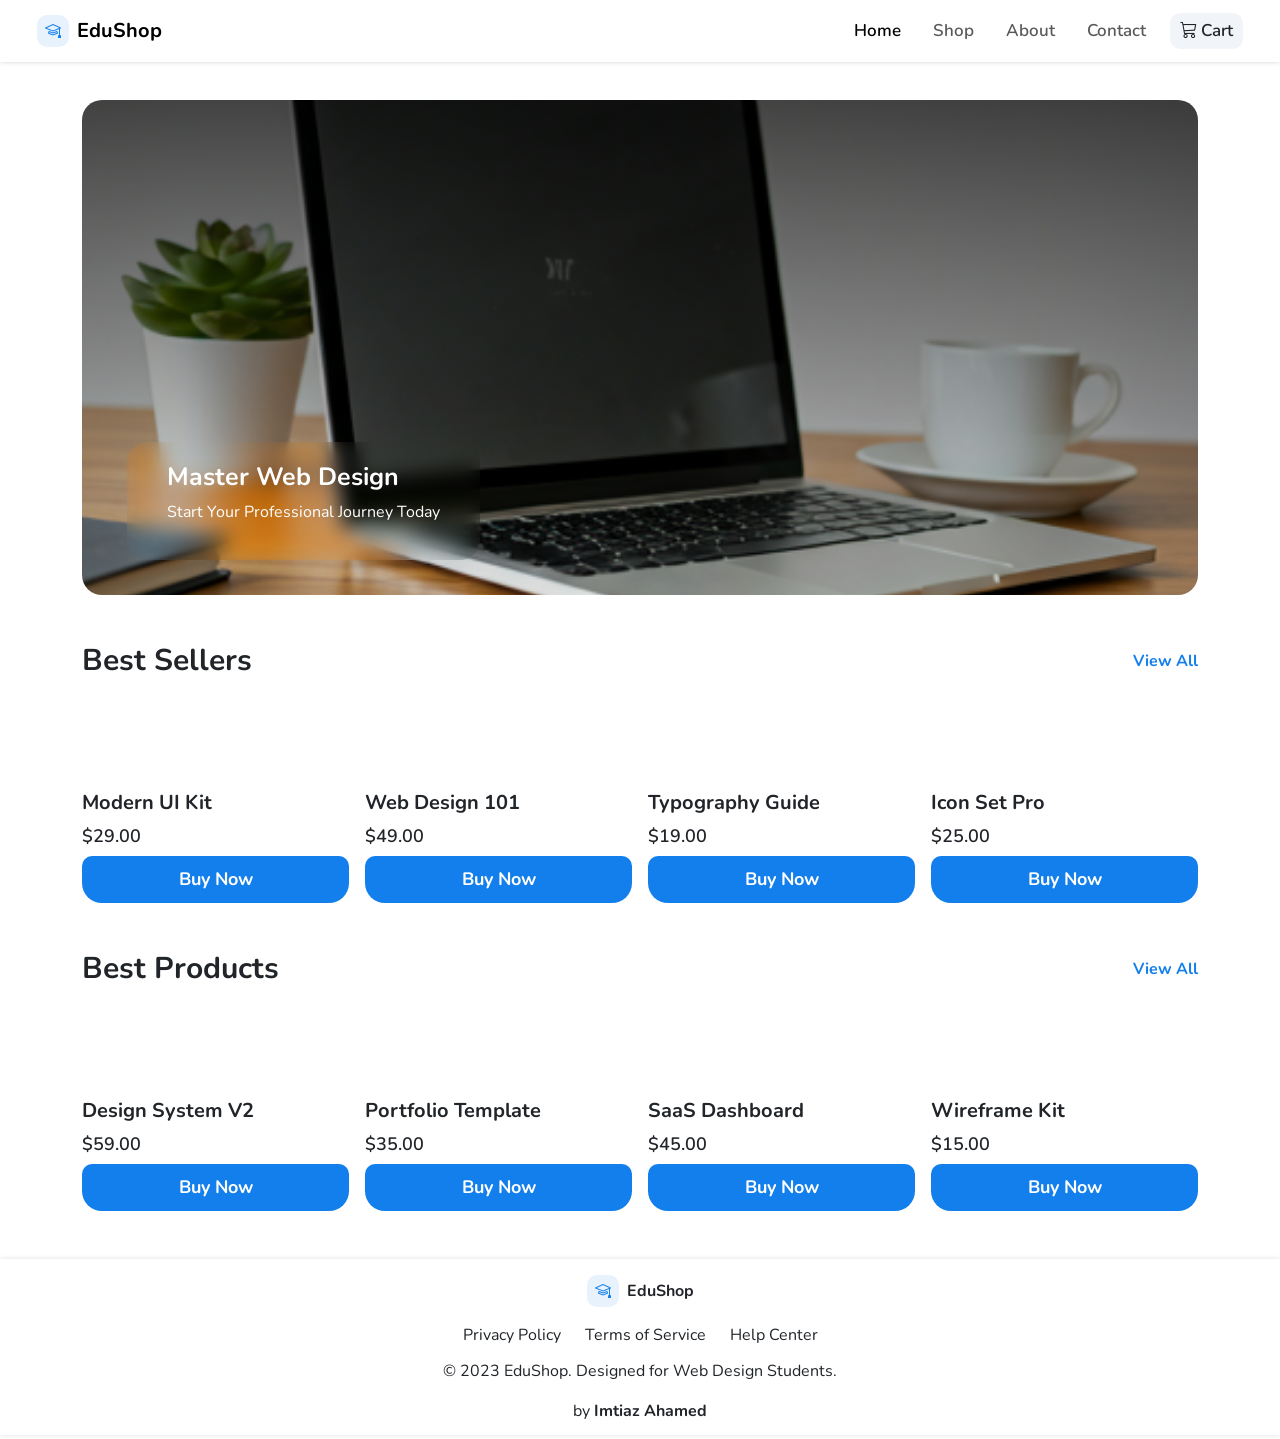
==== edushop-home-page.html @ 1912430d "home" ====
<!doctype html>
<html lang="en">

<head>
  <meta charset="utf-8">
  <meta name="viewport" content="width=device-width, initial-scale=1">
  <title>EduShop-Homepage</title>
  <link href="https://cdn.jsdelivr.net/npm/bootstrap@5.3.8/dist/css/bootstrap.min.css" rel="stylesheet"
    integrity="sha384-sRIl4kxILFvY47J16cr9ZwB07vP4J8+LH7qKQnuqkuIAvNWLzeN8tE5YBujZqJLB" crossorigin="anonymous">
  <!-- Custom CSS -->
  <link rel="stylesheet" href="style.css">
  <link rel="stylesheet" href="responsive.css">
</head>

<body>
  <header>
    <nav class="navbar navbar-expand-lg fixed-top">
      <div class="container-fluid">
        <div class="d-flex align-items-center justify-content-start gap-2">
          <a class="navbar-brand-logo" href="#"><i class="bi bi-mortarboard"></i></a>
          <a class="navbar-brand fw-bold" href="#">EduShop</a>
        </div>
        <button class="navbar-toggler" type="button" data-bs-toggle="collapse" data-bs-target="#navbarSupportedContent"
          aria-controls="navbarSupportedContent" aria-expanded="false" aria-label="Toggle navigation">
          <span class="navbar-toggler-icon"></span>
        </button>
        <div class="collapse navbar-collapse" id="navbarSupportedContent">
          <ul class="navbar-nav ms-auto mb-2 mb-lg-0 align-items-end gap-1 gap-md-3 align-items-md-center">
            <li class="nav-item">
              <a class="nav-link active" aria-current="page" href="#">Home</a>
            </li>
            <li class="nav-item">
              <a class="nav-link" href="#">Shop</a>
            </li>
            <li class="nav-item">
              <a class="nav-link" href="#">About</a>
            </li>
            <li class="nav-item">
              <a class="nav-link" href="#">Contact</a>
            </li>
            <li class="nav-item">
              <section class="d-flex align-items-center gap-1 cart-ti">
                <div class="icon"><i class="bi bi-cart3"></i></div>
                <div class="text">Cart</div>
              </section>
            </li>
          </ul>
        </div>
      </div>
    </nav>
  </header>
  <main>
    <section class="container mx-auto">
      <!-- banner -->
      <section class="banner">
        <section class="banner-wrapper">
          <div class="banner-img">
          </div>
          <div class="banner-text">
            <h1>Master Web Design</h1>
            <p>Start Your Professional Journey Today</p>
          </div>
        </section>
      </section>
      <!-- Best Sellers -->
      <section class="best-sellers mt-5">
        <div class="bs-heading d-flex align-items-center justify-content-between">
          <h1>Best Sellers</h1>
          <a href="#">View All</a>
        </div>
        <section class="row my-5 g-3">
          <div class="col-12 col-md-3">
            <div class="bs-card d-flex flex-column">
              <div class="overflow-hidden  rounded-4"><img
                  src="https://lh3.googleusercontent.com/aida-public/[base64]"
                  alt="" class="img-fluid "></div>
              <h1 class="mt-4">Modern UI Kit</h1>
              <p>$29.00</p>
              <a href="#">Buy Now</a>
            </div>
          </div>
          <div class="col-12 col-md-3">
            <div class="bs-card d-flex flex-column">
              <div class="overflow-hidden  rounded-4"><img
                  src="https://lh3.googleusercontent.com/aida-public/[base64]"
                  alt="" class="img-fluid "></div>
              <h1 class="mt-4">Web Design 101</h1>
              <p>$49.00</p>
              <a href="#">Buy Now</a>
            </div>
          </div>
          <div class="col-12 col-md-3">
            <div class="bs-card d-flex flex-column">
              <div class="overflow-hidden  rounded-4"><img
                  src="https://lh3.googleusercontent.com/aida-public/[base64]"
                  alt="" class="img-fluid "></div>
              <h1 class="mt-4">Typography Guide

              </h1>
              <p>$19.00</p>
              <a href="#">Buy Now</a>
            </div>
          </div>
          <div class="col-12 col-md-3">
            <div class="bs-card d-flex flex-column">
              <div class="overflow-hidden  rounded-4"><img
                  src="https://lh3.googleusercontent.com/aida-public/[base64]"
                  alt="" class="img-fluid "></div>
              <h1 class="mt-4">Icon Set Pro</h1>
              <p>$25.00</p>
              <a href="#">Buy Now</a>
            </div>
          </div>
        </section>
      </section>
      <!-- Best Products -->
      <section class="best-sellers mt-5">
        <div class="bs-heading d-flex align-items-center justify-content-between">
          <h1>Best Products</h1>
          <a href="#">View All</a>
        </div>
        <section class="row my-5 g-3">
          <div class="col-12 col-md-3">
            <div class="bs-card d-flex flex-column">
              <div class="overflow-hidden  rounded-4"><img
                  src="https://lh3.googleusercontent.com/aida-public/[base64]"
                  alt="" class="img-fluid "></div>
              <h1 class="mt-4">Design System V2</h1>
              <p>$59.00</p>
              <a href="#">Buy Now</a>
            </div>
          </div>
          <div class="col-12 col-md-3">
            <div class="bs-card d-flex flex-column">
              <div class="overflow-hidden  rounded-4"><img
                  src="https://lh3.googleusercontent.com/aida-public/[base64]"
                  alt="" class="img-fluid "></div>
              <h1 class="mt-4">Portfolio Template</h1>
              <p>$35.00</p>
              <a href="#">Buy Now</a>
            </div>
          </div>
          <div class="col-12 col-md-3">
            <div class="bs-card d-flex flex-column">
              <div class="overflow-hidden  rounded-4"><img
                  src="https://lh3.googleusercontent.com/aida-public/[base64]"
                  alt="" class="img-fluid "></div>
              <h1 class="mt-4">SaaS Dashboard

              </h1>
              <p>$45.00</p>
              <a href="#">Buy Now</a>
            </div>
          </div>
          <div class="col-12 col-md-3">
            <div class="bs-card d-flex flex-column">
              <div class="overflow-hidden  rounded-4"><img
                  src="https://lh3.googleusercontent.com/aida-public/[base64]"
                  alt="" class="img-fluid "></div>
              <h1 class="mt-4">Wireframe Kit</h1>
              <p>$15.00</p>
              <a href="#">Buy Now</a>
            </div>
          </div>
        </section>
      </section>
    </section>
  </main>
  <footer class="mt-5">
    <section class="container mx-auto py-3 text-center d-flex flex-column align-items-center gap-3">
       <div class="d-flex align-items-center justify-content-center gap-2">
          <a class="navbar-brand-logo" href="#"><i class="bi bi-mortarboard"></i></a>
          <a class="navbar-brand fw-bold" href="#">EduShop</a>
        </div>
        <div class="d-flex align-items-center justify-content-center gap-4 fl-list">
          <p>Privacy Policy</p>
          <p>Terms of Service</p>
          <p>Help Center</p>
        </div>
        <div class="footer-last">
          <p class="fl-p">© 2023 EduShop. Designed for Web Design Students. </p>
          <p> by <span class="fw-bold">Imtiaz Ahamed</span></p>
        </div>
    </section>
  </footer>








  <script src="https://cdn.jsdelivr.net/npm/bootstrap@5.3.8/dist/js/bootstrap.bundle.min.js"
    integrity="sha384-FKyoEForCGlyvwx9Hj09JcYn3nv7wiPVlz7YYwJrWVcXK/BmnVDxM+D2scQbITxI"
    crossorigin="anonymous"></script>
</body>

</html>
---- style.css ----
@import url("https://cdn.jsdelivr.net/npm/bootstrap-icons@1.13.1/font/bootstrap-icons.min.css");
@import url('https://fonts.googleapis.com/css2?family=Nunito:ital,wght@0,200..1000;1,200..1000&display=swap');
*{
    font-family: "Nunito", sans-serif;
}

:root{
    --primary:#137fec;
    --bg-primary:#e7f2fd;
    --bg-secondary:#f1f5f9;
}

main{
    margin-top: 100px;
}
.navbar-brand-logo{
    color: var(--primary);
    background-color: var(--bg-primary);
    padding: 4px 8px;
    border-radius: 10px;
}
.navbar{
    padding: 10px 25px;
    box-shadow: 0px 0px 5px rgba(0, 0, 0, 0.164);
    backdrop-filter: blur(15px) saturate(150%);
    -webkit-backdrop-filter: blur(15px) saturate(150%);
    background-color: rgba(255, 255, 255, 0.13);
}
header ul li{
    font-weight: 600;
    font-size: 17px;
}
.cart-ti{
    background-color: var(--bg-secondary);
    padding: 5px 10px;
    border-radius: 10px;
    max-width: fit-content;
}
/* banner */
.banner-wrapper{
    position: relative;
    height: 55vh;
    border-radius: 20px;
    margin-top: 20px;
}
.banner-img{
    background: linear-gradient(rgba(0,0,0,0.7), rgba(0,0,0,0.1)),
    url('img/unnamed.png');
    width: 100%;
    height: 55vh;
    background-position: center;
    background-size: cover;
    background-repeat: no-repeat;
    position: absolute;
    z-index: 1;
    border-radius: 20px;
}
.banner-text{
    position:absolute;
    z-index: 10;
    left: 4%;
    bottom: 7%;
    backdrop-filter: blur(10px) saturate(200%);
    padding: 20px 40px;
    border-radius: 20px;
    color: white;
}
.banner-text h1{
    font-size: 25px;
    font-weight: 700;
}

/* best seller */
.bs-heading h1{
    font-size: 30px;
    margin: 0;
    padding: 0;
    font-weight: 700;
}
.bs-heading a{
    text-decoration: none;
    color: var(--primary);
    font-weight: 700;
}
.bs-card{
    overflow: hidden;
    border-radius: 20px;
    inset: -20px;
}
.bs-card h1{
    font-size: 20px;
    font-weight: 700;
}
.bs-card p{
    font-size: 18px;
    font-weight: 600;
}
.bs-card a{
    font-size: 18px;
    font-weight: 700;
    text-decoration: none;
    background-color: var(--primary);
    color: white;
    padding: 10px 20px;
    border-radius: 10px;
    margin-top: -10px;
    text-align: center;
}
.bs-card img:hover{
    transform:scale(1.1);
    transition: 0.3s;
}
.bs-card img{
    transition: 0.3s;
}
.footer-last{
    margin-top: -20px;
    margin-bottom: -20px;
}
footer{
    box-shadow: 0px 0px 5px rgba(0, 0, 0, 0.13);
}
---- responsive.css ----
@media screen and (max-width:767px) {
    .navbar {
        padding: 5px 1px;
    }

    main {
        margin-top: 70px;
    }

    .navbar-toggler-icon {
        font-size: 10px;
    }

    .banner-wrapper {
        height: 15vh;
    }

    .banner-img {
        height: 15vh;
        border-radius: 10px;
    }

    .banner-text {
        padding: 10px 20px;
        border-radius: 10px;
    }

    .banner-text h1 {
        font-size: 15px;
        font-weight: 700;
        margin: 0;
        padding: 0;
    }

    .banner-text p {
        font-size: 10px;
        margin: 0;
        padding: 0;
    }

    .bs-heading h1 {
        font-size: 22px;
        margin: 0;
        padding: 0;
        font-weight: 700;

    }
    .fl-p{
        font-size: 10px;
    }
    .fl-list p{
        font-size: 12px;
    }
}
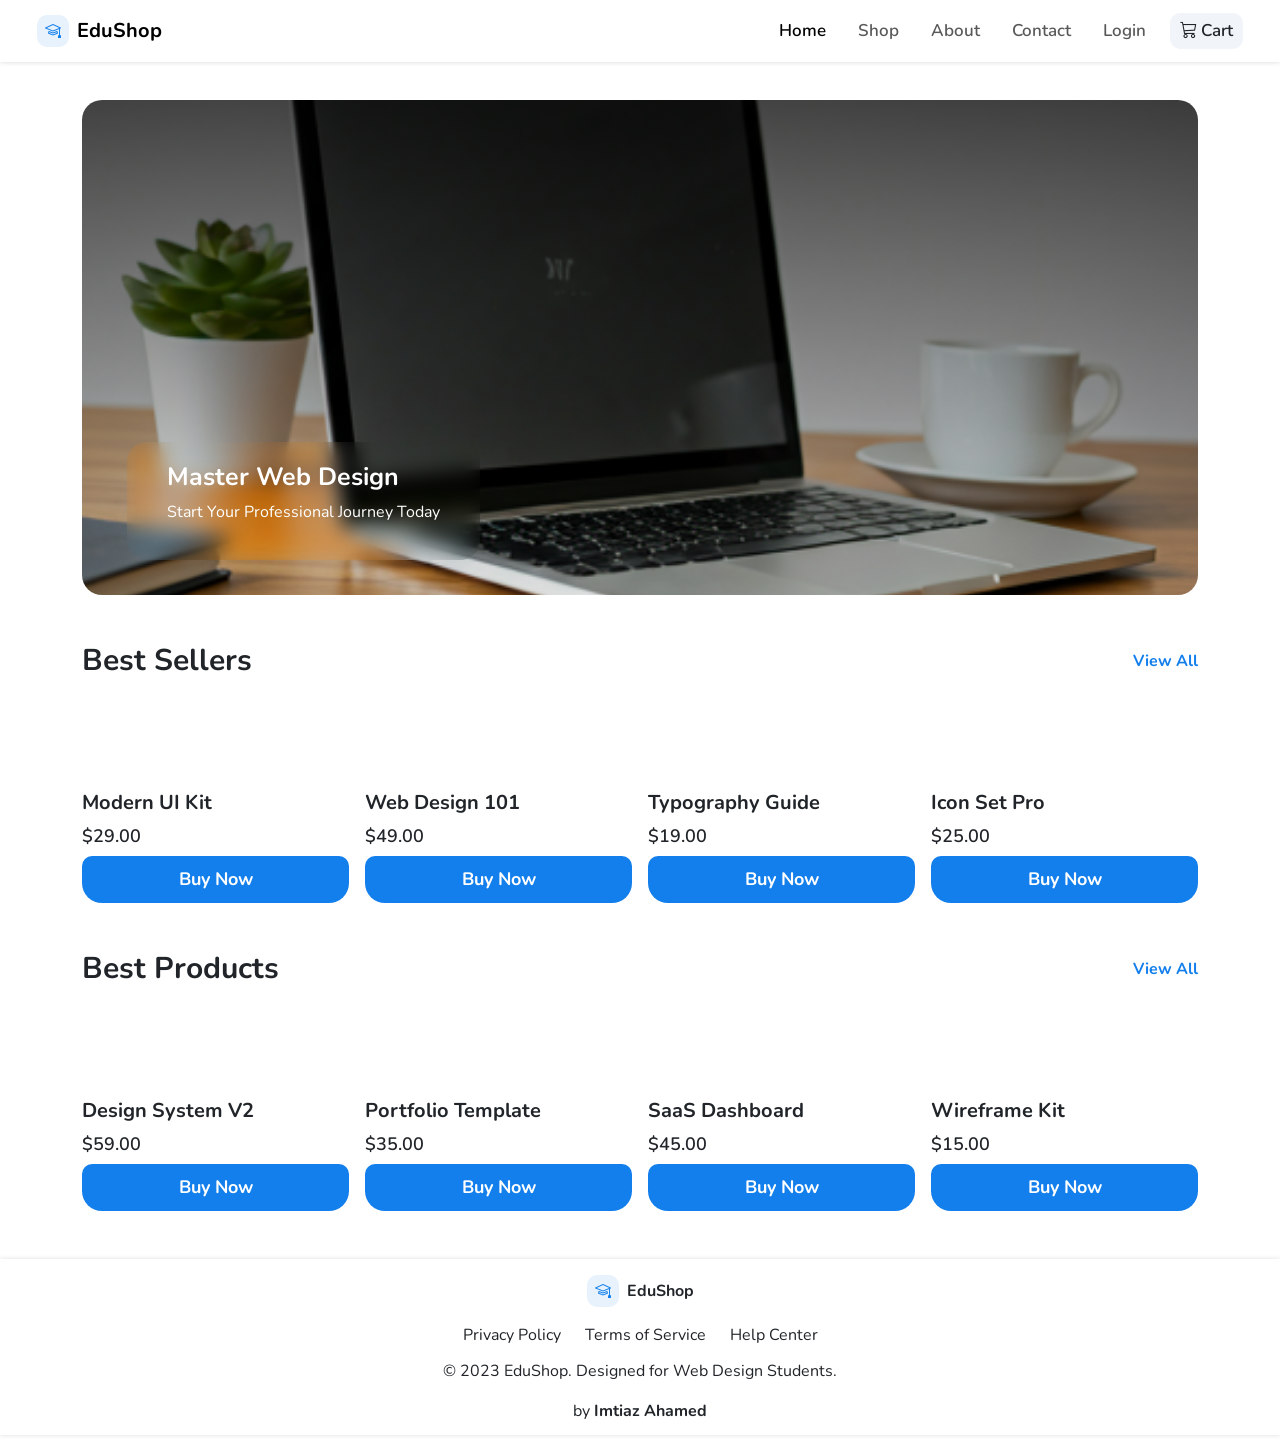
==== commit 481c402c: "login" ====
--- a/edushop-home-page.html
+++ b/edushop-home-page.html
@@ -39,6 +39,9 @@
               <a class="nav-link" href="#">Contact</a>
             </li>
             <li class="nav-item">
+              <a class="nav-link" href="edushop-login.html">Login</a>
+            </li>
+            <li class="nav-item">
               <section class="d-flex align-items-center gap-1 cart-ti">
                 <div class="icon"><i class="bi bi-cart3"></i></div>
                 <div class="text">Cart</div>
--- a/style.css
+++ b/style.css
@@ -120,3 +120,34 @@
 footer{
     box-shadow: 0px 0px 5px rgba(0, 0, 0, 0.13);
 }
+
+/* login page */
+
+.login-container{
+    width: 22%;
+    margin: auto;
+    border-radius: 20px;
+    height: 71vh;
+}
+.login-img img{
+    height: 10vh;
+    border-top-left-radius: 20px;
+    border-top-right-radius: 20px;
+}
+.login-text{
+    padding: 0 30px;
+}
+.login-heading h1{
+    font-size: 25px;
+}
+.create{
+    color: var(--primary);
+    font-weight: 700;
+}
+.line{
+    width: 90%;
+    margin: 0 auto;
+    height: 1px;
+    background-color: rgba(0, 0, 0, 0.05);
+
+}
--- a/responsive.css
+++ b/responsive.css
@@ -51,4 +51,13 @@
     .fl-list p{
         font-size: 12px;
     }
+    /* login */
+    .login-container{
+    width: 90%;
+    margin: auto;
+    height: 77vh;
+}
+.create{
+    display: block;
+}
 }
